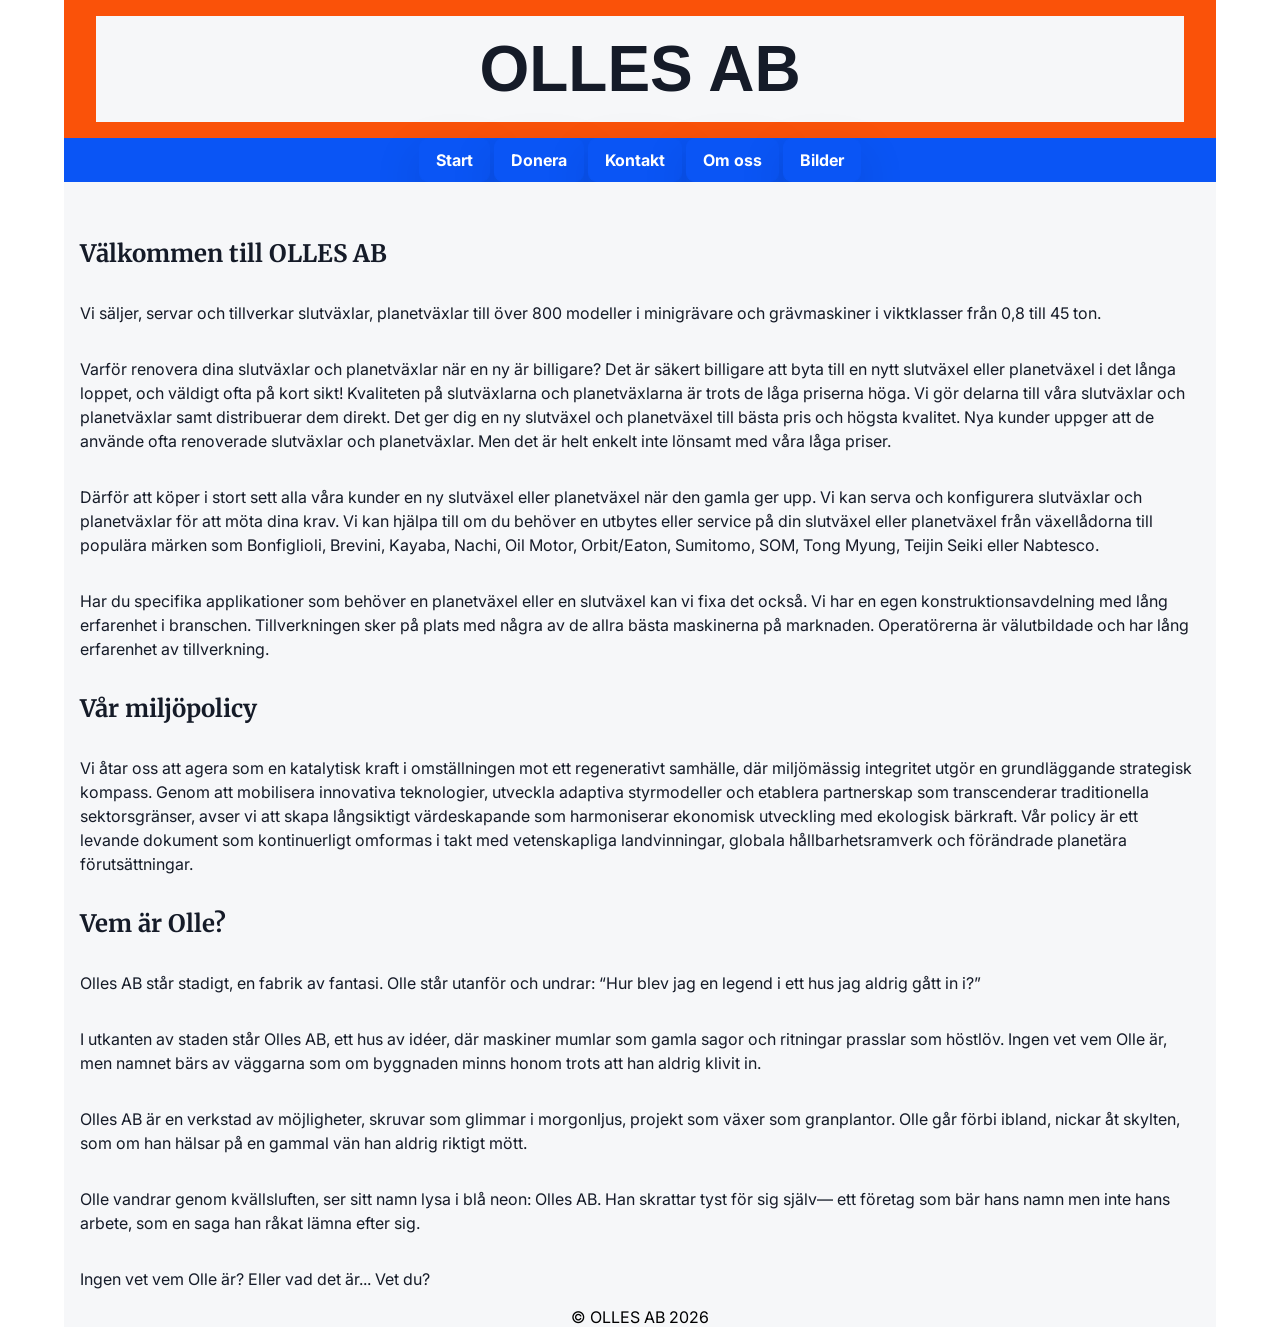
==== index.html @ 2181f2f6 "commit" ====
<!DOCTYPE html>
<html lang="en">
<head>
    <meta charset="UTF-8">
    <meta name="viewport" content="width=device-width, initial-scale=1.0">
    <title>Document</title>
    <link rel="stylesheet" href="style.css">
    <script src="https://ld.j4rl.se/ld-theme-toggle.js" defer></script>


</head>
<body>
    <header>
        <div class="bg">
            <h1 class="titel">OLLES AB</h1>
        </div>  
    </header>
<nav> 
    <ld-theme-toggle></ld-theme-toggle>   
    <a class ="theme-button" href="index.html">Start</a>   
    <a class ="theme-button" href="donera.html">Donera</a>
    <a class ="theme-button" href="kontakt.html">Kontakt</a>
    <a class ="theme-button" href="om_oss.html">Om oss</a>
    <a class ="theme-button" href="bilder.html">Bilder</a>
</nav> 
<main>
    <section class="olles_bild">
        <img src="https://ollesab.mockelngymnasiet.com/res/frontbild.png" alt="">
    </section>
    <section>
        <h1>Välkommen till OLLES AB</h1>
        <p>Vi säljer, servar och tillverkar slutväxlar, planetväxlar till över 800 modeller i minigrävare och grävmaskiner i viktklasser från 0,8 till 45 ton.</p>
        <p>Varför renovera dina slutväxlar och planetväxlar när en ny är billigare? Det är säkert billigare att byta till en nytt slutväxel eller planetväxel i det långa loppet, och väldigt ofta på kort sikt! Kvaliteten på slutväxlarna och planetväxlarna är trots de låga priserna höga. Vi gör delarna till våra slutväxlar och planetväxlar samt distribuerar dem direkt. Det ger dig en ny slutväxel och planetväxel till bästa pris och högsta kvalitet. Nya kunder uppger att de använde ofta renoverade slutväxlar och planetväxlar. Men det är helt enkelt inte lönsamt med våra låga priser.</p>
        <p>Därför att köper i stort sett alla våra kunder en ny slutväxel eller planetväxel när den gamla ger upp. Vi kan serva och konfigurera slutväxlar och planetväxlar för att möta dina krav. Vi kan hjälpa till om du behöver en utbytes eller service på din slutväxel eller planetväxel från växellådorna till populära märken som Bonfiglioli, Brevini, Kayaba, Nachi, Oil Motor, Orbit/Eaton, Sumitomo, SOM, Tong Myung, Teijin Seiki eller Nabtesco.</p>
        <p>Har du specifika applikationer som behöver en planetväxel eller en slutväxel kan vi fixa det också. Vi har en egen konstruktionsavdelning med lång erfarenhet i branschen. Tillverkningen sker på plats med några av de allra bästa maskinerna på marknaden. Operatörerna är välutbildade och har lång erfarenhet av tillverkning.</p>
    </section>
    <section>
        <h2>Vår miljöpolicy</h2>
        <p>Vi åtar oss att agera som en katalytisk kraft i omställningen mot ett regenerativt samhälle, där miljömässig integritet utgör en grundläggande strategisk kompass. Genom att mobilisera innovativa teknologier, utveckla adaptiva styrmodeller och etablera partnerskap som transcenderar traditionella sektorsgränser, avser vi att skapa långsiktigt värdeskapande som harmoniserar ekonomisk utveckling med ekologisk bärkraft. Vår policy är ett levande dokument som kontinuerligt omformas i takt med vetenskapliga landvinningar, globala hållbarhetsramverk och förändrade planetära förutsättningar.</p>
    </section>
    <section>
        <h2>Vem är Olle?</h2>
        <p>Olles AB står stadigt,
    en fabrik av fantasi.
    Olle står utanför och undrar:
    “Hur blev jag en legend
    i ett hus jag aldrig gått in i?”</p>
    <p>I utkanten av staden står
    Olles AB, ett hus av idéer,
    där maskiner mumlar som gamla sagor
    och ritningar prasslar som höstlöv.
    Ingen vet vem Olle är,
    men namnet bärs av väggarna
    som om byggnaden minns honom
    trots att han aldrig klivit in.</p>
    <p>Olles AB är en verkstad av möjligheter,
    skruvar som glimmar i morgonljus,
    projekt som växer som granplantor.
    Olle går förbi ibland,
    nickar åt skylten,
    som om han hälsar på en gammal vän
    han aldrig riktigt mött.</p>
    <p>Olle vandrar genom kvällsluften,
    ser sitt namn lysa i blå neon:
    Olles AB.
    Han skrattar tyst för sig själv—
    ett företag som bär hans namn
    men inte hans arbete,
    som en saga han råkat lämna efter sig.</p>
    <p>Ingen vet vem Olle är? Eller vad det är... Vet du?</p>
    </section>
</main>
<footer>&copy; OLLES AB 2026</footer>
</body>
</html>
---- style.css ----
@import url('https://fonts.googleapis.com/css2?family=Merriweather:wght@400;700;900&family=Inter:wght@400;600;700&display=swap');
@import "nordic-product.css";

*{
    padding: 0;
    margin: 0;
    box-sizing: border-box;
    font-family: var(--font);
    color:#000000;
    --outline:1px dotted red;
}


header{
    text-align: center;
    padding:1rem 2rem;
    background: var(--accent);
    text-size-adjust: 10px;
    font-family: var(--font-heading);
}

nav{
    background: var(--primary);    
    text-align: center;
    color: white;
}

nav a{
    color: var(--text);
    font-family: var(--font-body);
    text-decoration: none;
    gap: 20rem;
}

.bg{
    background: var(--bg);
    height: auto;
    width: auto;
    padding: 10 px;
}

a:hover{
    color: var(--primary-contrast);
    transform: scale(1.2);
}

body{
    height:100dvh;
    width:90%;
    margin-left:auto;
    margin-right:auto;
    display:flex;
    flex-direction:column;
    background: var(--surface);
}

main{
    display:flex;
    flex-direction:column;
    flex-grow:5;
    background: var(--bg);
}

p{
    line-height: 1.5;
    padding: 1rem;
    font-family: var(--font-body);
    color: var(--text);
}



h1,
h2,
h3,
h4,
h5,
h6 {
    padding: 1rem;
  color: var(--text);
  font-family: var(--font-heading);
}

.titel{
    font-size: 4rem;
    font-family: Verdana, Geneva, Tahoma, sans-serif;
}

:has(#custom-focus:checked):focus-visible{
    outline: 3px solid blue;
    outline-offset: 4px;
}

form{
    margin-left: 20px;
    padding: 1rem;
    display:flex;
    width: 30%;
    flex-direction: column;
    font-family: var(--font-body);
    box-shadow: var(--shadow);
}

@media screen and (max-width: 1000px) {
    form{
        width: 80%;
    }
}

.textruta{
    margin-top: 10px;
    height: 30rem;
    border-radius: var(--radius-md);
    font:inherit;
    box-shadow: var(--shadow);
    color: var(--text);
    padding: 10px;
}

.olleAB{
    height: 3.5rem;
    width: 15rem;
}
.olles_bild{
    display: grid;
    place-content: center;
    
}
.olles_bild img{
    width: 60vw;
    margin: 20px;
    box-shadow: var(--shadow);   
}

.vi_på_ollesAB{
    margin: 20px;
    box-sizing: var(--shadow);
}

[type="submit"]{
  
    display: inline-flex;
    min-height: 44px;
    align-items: center;
    justify-content: center;
    gap: 0.5rem;
    border: 1px solid var(--primary);
    border-radius: var(--radius-md);
    padding: 0 1rem;
    color: var(--primary-contrast);
    background: var(--primary);
    box-shadow: var(--shadow);
    font: 700 1rem/1 var(--font-body);
}

.theme-button:hover {
  background: var(--primary-hover);
}

.theme-button.secondary {
  color: var(--text);
  background: var(--surface);
  border-color: var(--border);
  box-shadow: none;
}

footer{
    background: var(--bg);
    text-align: center;
    font-family: var(--font-body);
}

.bilder{
    padding:1rem;
    flex-grow: 5;
    display:grid;
    grid-template-areas: 
    "aa bb"
    "cc dd";
    gap: 1rem;
}

article.bilder div{
    object-fit: cover;
    background-position: center;
    background-size: cover;
    aspect-ratio: 9/6;
}

article.bilder div:nth-child(1){
    grid-area:aa;
    background-image: URL("https://ollesab.mockelngymnasiet.com/res/l39.jpg");
}

article.bilder div:nth-child(2){
    grid-area:bb;
    background-image: URL("https://ollesab.mockelngymnasiet.com/res/platetary-gears-34gbykve9bv1m3jps72b0wrkbnrcs0ksn9i3ehs408pe2gi74.jpg");
} 

article.bilder div:nth-child(3){
    grid-area:cc;
    background-image: URL("https://ollesab.mockelngymnasiet.com/res/Planetary-Gear.jpg");
}

article.bilder div:nth-child(4){
    grid-area:dd;
    background-image: URL("https://ollesab.mockelngymnasiet.com/res/unnamed.jpg");
}
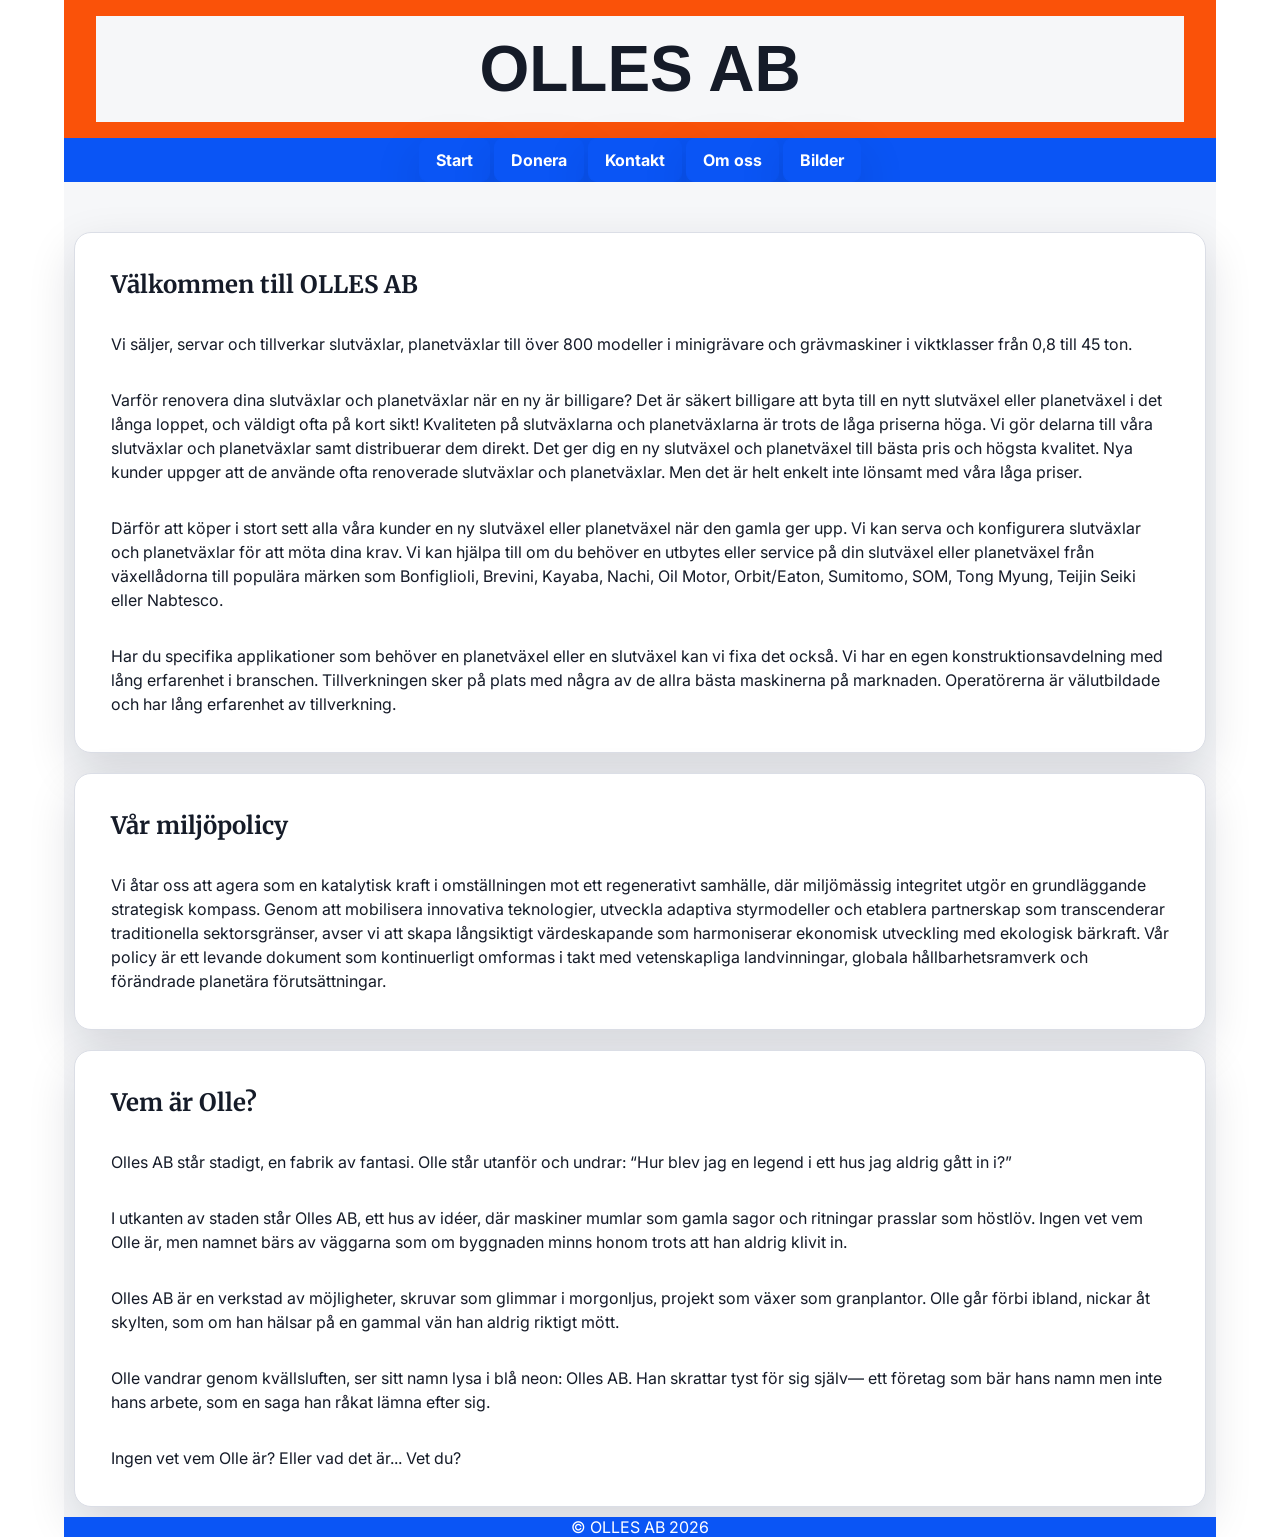
==== commit b7d34259: "synca" ====
--- a/index.html
+++ b/index.html
@@ -27,18 +27,18 @@
     <section class="olles_bild">
         <img src="https://ollesab.mockelngymnasiet.com/res/frontbild.png" alt="">
     </section>
-    <section>
+    <section class="theme-card">
         <h1>Välkommen till OLLES AB</h1>
         <p>Vi säljer, servar och tillverkar slutväxlar, planetväxlar till över 800 modeller i minigrävare och grävmaskiner i viktklasser från 0,8 till 45 ton.</p>
         <p>Varför renovera dina slutväxlar och planetväxlar när en ny är billigare? Det är säkert billigare att byta till en nytt slutväxel eller planetväxel i det långa loppet, och väldigt ofta på kort sikt! Kvaliteten på slutväxlarna och planetväxlarna är trots de låga priserna höga. Vi gör delarna till våra slutväxlar och planetväxlar samt distribuerar dem direkt. Det ger dig en ny slutväxel och planetväxel till bästa pris och högsta kvalitet. Nya kunder uppger att de använde ofta renoverade slutväxlar och planetväxlar. Men det är helt enkelt inte lönsamt med våra låga priser.</p>
         <p>Därför att köper i stort sett alla våra kunder en ny slutväxel eller planetväxel när den gamla ger upp. Vi kan serva och konfigurera slutväxlar och planetväxlar för att möta dina krav. Vi kan hjälpa till om du behöver en utbytes eller service på din slutväxel eller planetväxel från växellådorna till populära märken som Bonfiglioli, Brevini, Kayaba, Nachi, Oil Motor, Orbit/Eaton, Sumitomo, SOM, Tong Myung, Teijin Seiki eller Nabtesco.</p>
         <p>Har du specifika applikationer som behöver en planetväxel eller en slutväxel kan vi fixa det också. Vi har en egen konstruktionsavdelning med lång erfarenhet i branschen. Tillverkningen sker på plats med några av de allra bästa maskinerna på marknaden. Operatörerna är välutbildade och har lång erfarenhet av tillverkning.</p>
     </section>
-    <section>
+    <section class="theme-card">
         <h2>Vår miljöpolicy</h2>
         <p>Vi åtar oss att agera som en katalytisk kraft i omställningen mot ett regenerativt samhälle, där miljömässig integritet utgör en grundläggande strategisk kompass. Genom att mobilisera innovativa teknologier, utveckla adaptiva styrmodeller och etablera partnerskap som transcenderar traditionella sektorsgränser, avser vi att skapa långsiktigt värdeskapande som harmoniserar ekonomisk utveckling med ekologisk bärkraft. Vår policy är ett levande dokument som kontinuerligt omformas i takt med vetenskapliga landvinningar, globala hållbarhetsramverk och förändrade planetära förutsättningar.</p>
     </section>
-    <section>
+    <section class="theme-card">
         <h2>Vem är Olle?</h2>
         <p>Olles AB står stadigt,
     en fabrik av fantasi.
--- a/style.css
+++ b/style.css
@@ -26,11 +26,12 @@
 }
 
 nav a{
-    color: var(--text);
+    color: white;
     font-family: var(--font-body);
     text-decoration: none;
-    gap: 20rem;
-}
+    gap: 30rem;
+}
+
 
 .bg{
     background: var(--bg);
@@ -68,8 +69,6 @@
     color: var(--text);
 }
 
-
-
 h1,
 h2,
 h3,
@@ -118,8 +117,9 @@
 }
 
 .olleAB{
-    height: 3.5rem;
-    width: 15rem;
+    height: 40rem;
+    width: 30rem;
+    padding: 1rem;
 }
 .olles_bild{
     display: grid;
@@ -133,8 +133,20 @@
 }
 
 .vi_på_ollesAB{
+    display: grid;
+    place-content: center;
     margin: 20px;
     box-sizing: var(--shadow);
+}
+
+.theme-card {
+    border: 1px solid var(--border);
+    border-radius: var(--radius-lg);
+    padding: 1.25rem;
+    margin: 10px;
+    color: var(--text);
+    background: var(--surface);
+    box-shadow: var(--shadow);
 }
 
 [type="submit"]{
@@ -165,7 +177,8 @@
 }
 
 footer{
-    background: var(--bg);
+    background: var(--primary);
+    color: white;
     text-align: center;
     font-family: var(--font-body);
 }
